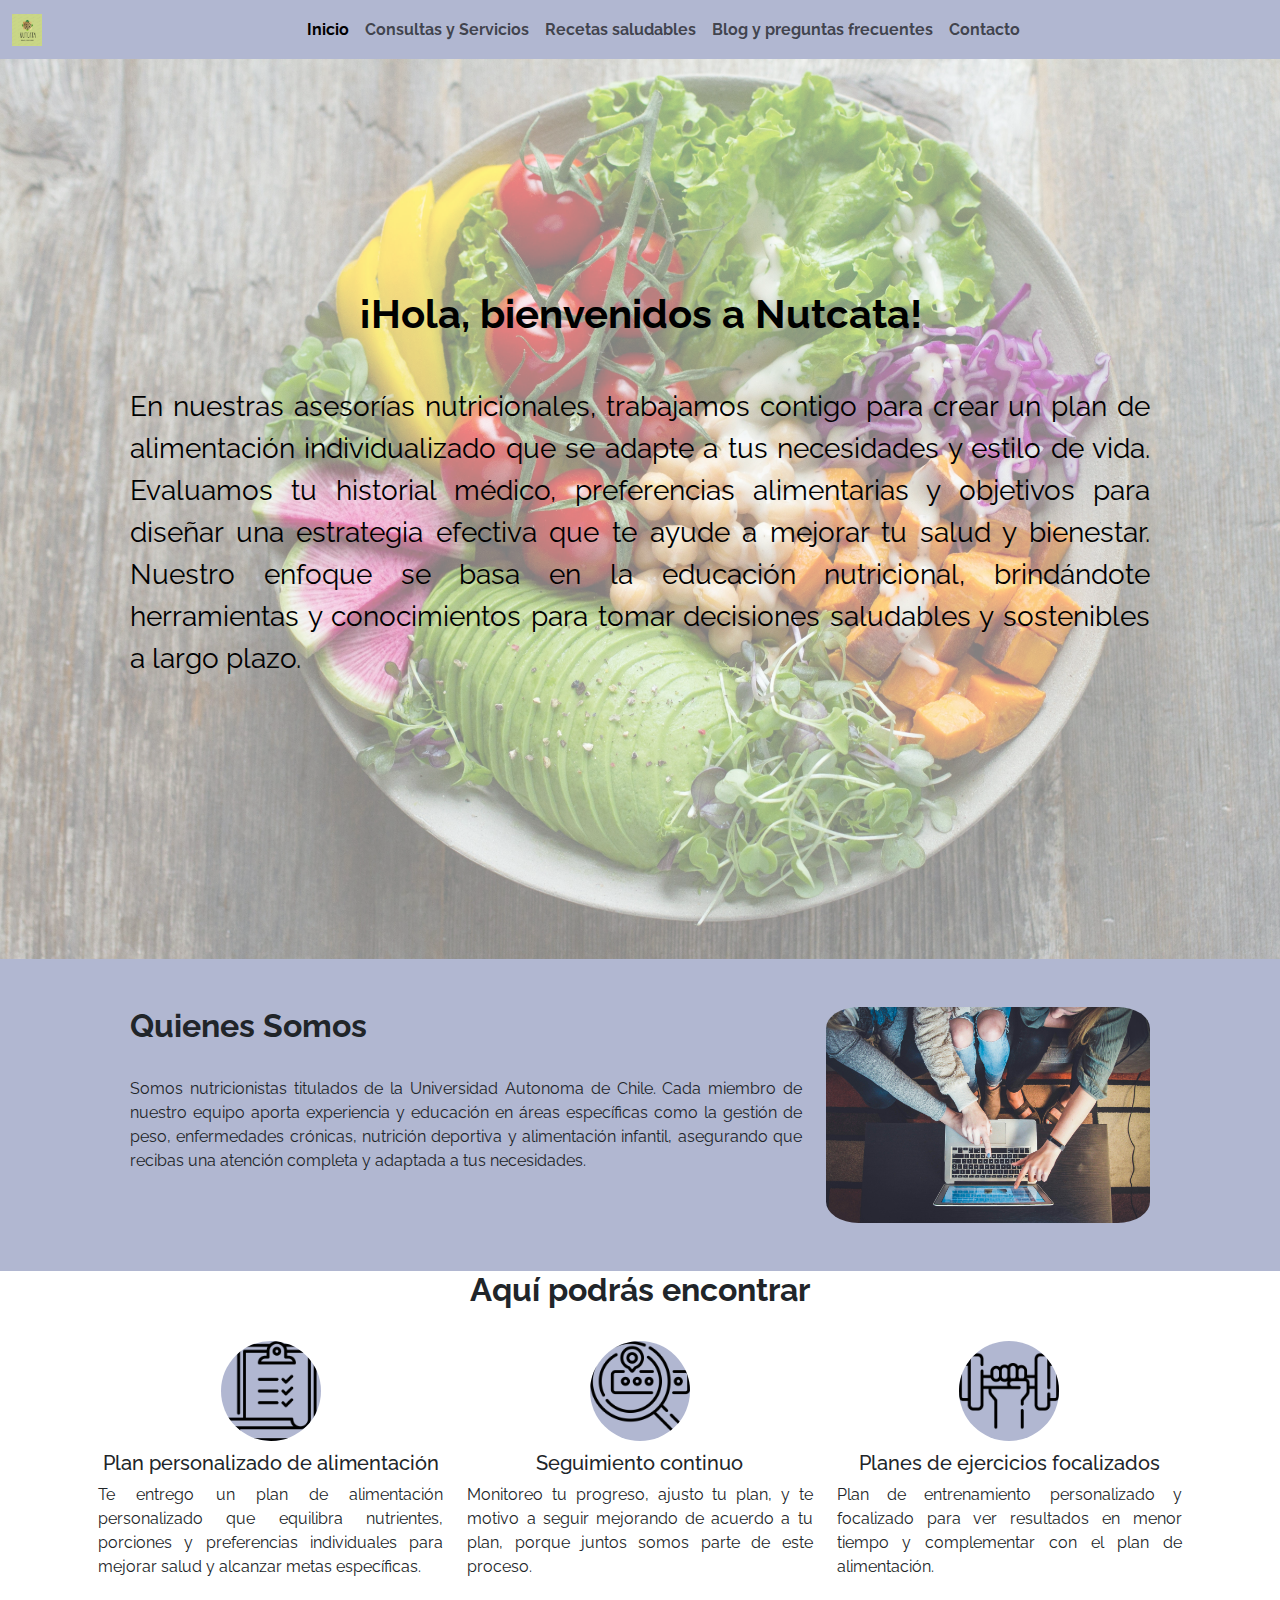
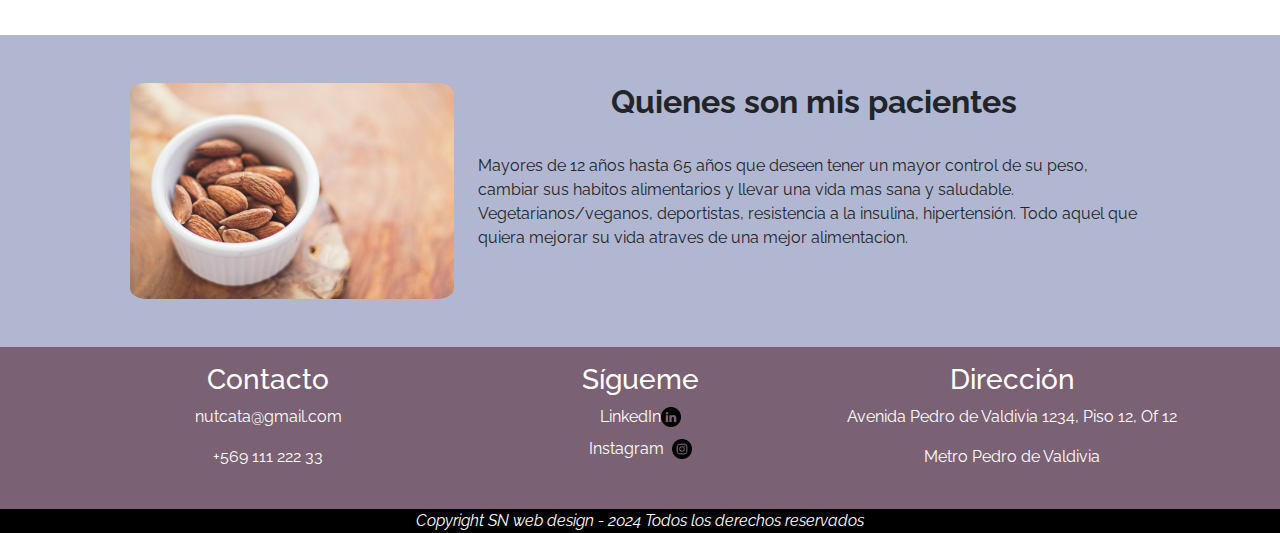
==== index.html @ 03412732 "se elimina target blank" ====
<!DOCTYPE html>
<html lang="en">
<head>
    <meta charset="UTF-8">
    <meta name="viewport" content="width=device-width, initial-scale=1.0">
    <title>Nutcata - Inicio</title>
    <meta name="description" content="Te ayudo a llevar una vida mas sana">
    <meta name="keywords" content="Nutrionista, dieta, consulta nutricional, bajar de peso, salubable">
    <link href="https://cdn.jsdelivr.net/npm/bootstrap@5.3.3/dist/css/bootstrap.min.css" rel="stylesheet" integrity="sha384-QWTKZyjpPEjISv5WaRU9OFeRpok6YctnYmDr5pNlyT2bRjXh0JMhjY6hW+ALEwIH" crossorigin="anonymous">
    <link rel="stylesheet" href="./styles/estilo.css">
    <style>

    </style>
</head>
<body>
    <header>
        <nav class="navbar navbar-expand-lg navbar-light ">
            <div class="container-fluid">
                <a class="navbar-brand" href="#"><img src="./img/WhatsApp Image 2024-05-26 at 16.32.11 (1).jpeg" width="30" alt="Logo"></a>
                <button class="navbar-toggler" type="button" data-bs-toggle="collapse" data-bs-target="#navbarNav" aria-controls="navbarNav" aria-expanded="false" aria-label="Toggle navigation">
                    <span class="navbar-toggler-icon"></span>
                </button>
                <div class="collapse navbar-collapse justify-content-center align-items-center fw-bold text-light" id="navbarNav">
                    <ul class="navbar-nav text-dark">
                        <li class="nav-item1">
                            <a class="nav-link active" aria-current="page" href="./index.html">Inicio</a>
                        </li>
                        <li class="nav-item2">
                            <a class="nav-link" href="./pages/consultas.html" target="">Consultas y Servicios</a>
                        </li>
                        <li class="nav-item3">
                            <a class="nav-link" href="./pages/recetas.html" target="">Recetas saludables</a>
                        </li>
                        <li class="nav-item4">
                            <a class="nav-link" href="./pages/blog.html" target="">Blog y preguntas frecuentes</a>
                        </li>
                        <li class="nav-item5">
                            <a class="nav-link" href="./pages/contacto.html" target="">Contacto</a>
                        </li>
                    </ul>
                </div>
            </div>
        </nav>
    </header>
    <main>  
        <section class="hero">
            <div class="container" style="position: relative; z-index: 2;">
                <h1 class="fw-bold fs-1">¡Hola, bienvenidos a Nutcata!</h1>
                <p class="fs-3 m-5" style="text-align: justify;">En nuestras asesorías nutricionales, trabajamos contigo para crear un plan de alimentación individualizado que se adapte a tus necesidades y estilo de vida. Evaluamos tu historial médico, preferencias alimentarias y objetivos para diseñar una estrategia efectiva que te ayude a mejorar tu salud y bienestar. Nuestro enfoque se basa en la educación nutricional, brindándote herramientas y conocimientos para tomar decisiones saludables y sostenibles a largo plazo.</p>
            </div>
        </section>
        <section class="seccion-1">  
            <div class="container">
                <div class="row  p-5">

                    <div class="col-md-8 align-items-center">
                        <h2 class="h2seccion- fw-bold">Quienes Somos</h2> 
                        <br>
                        <p class="pseccion-1">
                            Somos nutricionistas titulados de la Universidad Autonoma de Chile. Cada miembro de nuestro equipo aporta experiencia y educación en áreas específicas como la gestión de peso, enfermedades crónicas, nutrición deportiva y alimentación infantil, asegurando que recibas una atención completa y adaptada a tus necesidades.
                        </p>
                    </div>
                    <div class="imagen-seccion1 col-md-4">
                        <img class="img-fluid w-100 " src="./img/john-schnobrich-2FPjlAyMQTA-unsplash.jpg" alt="Equipo nutricion">
                    </div>
                </div>
            </div>
        </section>     
        <section class="seccion-2">
            <div class="container">
                <h2 class="h2seccion-2 fw-bold">Aquí podrás encontrar</h2> 
                <div class="row mt-3 p-3 justify-content-around">
                    <article class="tarjeta col-lg-4 col-md-6 mb-4 " >
                        <img class="img-fluid imagen_cont_2" src="./img/portapapeles.png" alt="">
                        <h3 class="text-center fs-5">Plan personalizado de alimentación</h3>
                        <p style="text-align:justify">Te entrego un plan de alimentación personalizado que equilibra nutrientes, porciones y preferencias individuales para mejorar salud y alcanzar metas específicas.</p>
                    </article>

                    <article class="tarjeta col-lg-4 col-md-6 mb-4 text-center">
                        <img class="img-fluid imagen_cont_2" src="./img/seguimiento.png" alt="">
                        <h3 class="text-center fs-5">Seguimiento continuo</h3>
                        <p style="text-align:justify">Monitoreo tu progreso, ajusto tu plan, y te motivo a seguir mejorando de acuerdo a tu plan, porque juntos somos parte de este proceso.</p>
                    </article>

                    <article class="tarjeta col-lg-4 col-md-6 mb-4 text-center">
                        <img class="img-fluid imagen_cont_2" src="./img/pesa.png" alt="">
                        <h3 class="text-center fs-5">Planes de ejercicios focalizados</h3>
                        <p style="text-align:justify">Plan de entrenamiento personalizado y focalizado para ver resultados en menor tiempo y complementar con el plan de alimentación.</p>
                    </article>
                </div>
            </div>
        </section>
        
        <section class="seccion-3">  
            <div class="container">
                <div class="row p-5">
                    <div class="imagen-seccion3 col-md-4">
                        <img class="img-fluid w-100" src="./img/almendras.jpg "alt="alm">
                    </div>
                    <div class="col-md-8 align-items-center">
                        <h2 class="text-center fw-bold">Quienes son mis pacientes</h2> 
                        <br>
                        <p class="pseccion-3">
                            Mayores de 12 años hasta 65 años que deseen tener un mayor control de su peso, cambiar sus habitos alimentarios y llevar una vida mas sana y saludable. Vegetarianos/veganos, deportistas, resistencia a la insulina, hipertensión. Todo aquel que quiera mejorar su vida atraves de una mejor alimentacion.
                        </p>
                    </div>
                   
                </div>
            </div>
        </section>     
        

    </main> 

    <section class="contact-section">
        <div class="container d-flex flex-wrap justify-content-center text-center">
            <div class="col-lg-4 col-md-6 mb-4 mt-3">
                <h3>Contacto</h3>
                <p>nutcata@gmail.com</p>
                <p>+569 111 222 33</p>
            </div>
            <div class="col-lg-4 col-md-6 mb-4 mt-3">
                <h3>Sígueme</h3>
                <div class="d-flex align-items-center justify-content-center mb-2">
                    <p class= mb-0 me-2">LinkedIn</p>
                    <img class="img " style="width: 20px; height: 20px;" src="./img/linkedin_black_logo_icon_147114.png" alt="LinkedIn Logo">
                </div>
                <div class="d-flex align-items-center justify-content-center mb-2" >
                    <p class="mb-0 me-2">Instagram</p>
                    <img class="img " style="width: 20px; height: 20px;" src="./img/instagram_black_logo_icon_147122.png" alt="Instagram Logo">

                </div>
            </div>
            <div class="col-lg-4 col-md-6 mb-4 mt-3">
                <h3>Dirección</h3>
                <p >Avenida Pedro de Valdivia 1234, Piso 12, Of 12</p>
                <p >Metro Pedro de Valdivia</p>
            </div>
        </div>
    </section>

    
    <footer>
        Copyright SN web design - 2024 Todos los derechos reservados
    </footer>

    <script src="https://cdn.jsdelivr.net/npm/bootstrap@5.3.3/dist/js/bootstrap.bundle.min.js" integrity="sha384-YvpcrYf0tY3lHB60NNkmXc5s9fDVZLESaAA55NDzOxhy9GkcIdslK1eN7N6jIeHz" crossorigin="anonymous"></script>
</body>
</html>
---- styles/estilo.css ----
@import url("https://fonts.googleapis.com/css2?family=Raleway:ital,wght@0,100..900;1,100..900&display=swap");
/* Crea variable para tipografia */
* {
  padding: 0;
  margin: 0;
  box-sizing: border-box;
  font-family: "raleway";
}

header {
  background-color: #b1b7d1;
}
header .navbar-nav {
  color: black;
}
header .navbar-nav {
  color: black !important;
}
header .navbar-nav li {
  animation: text-focus-in 1s cubic-bezier(0.55, 0.085, 0.68, 0.53) both;
}
header .navbar-nav .nav-item1 {
  animation-delay: 0.2s;
}
header .navbar-nav .nav-item2 {
  animation-delay: 0.4s;
}
header .navbar-nav .nav-item3 {
  animation-delay: 0.6s;
}
header .navbar-nav .nav-item4 {
  animation-delay: 0.8s;
}
header .navbar-nav .nav-item5 {
  animation-delay: 1s;
}
@keyframes text-focus-in {
  0% {
    filter: blur(12px);
    opacity: 0;
  }
  100% {
    filter: blur(0);
    opacity: 1;
  }
}
.hero {
  position: relative;
  height: 100vh;
  color: white;
  display: flex;
  justify-content: center;
  align-items: center;
  text-align: center;
  overflow: hidden;
}
.hero::before {
  content: "";
  position: absolute;
  top: 0;
  left: 0;
  width: 100%;
  height: 100%;
  background: url("../img/saludable.jpg") no-repeat center center;
  background-size: cover;
  opacity: 0.5;
  z-index: 1;
}
.hero h1, .hero p {
  color: black;
}

.seccion-1 {
  background-color: #b1b7d1;
}
.seccion-1 .container .row .h2seccion-1 {
  text-align: center;
}
.seccion-1 .container .row .pseccion-1 {
  text-align: justify;
}
.seccion-1 .container .row .imagen-seccion1 {
  animation: flip-in-hor-bottom 0.5s cubic-bezier(0.25, 0.46, 0.45, 0.94) both;
  animation-delay: 1.5s;
}
.seccion-1 .container .row .imagen-seccion1 .img-fluid {
  border-radius: 10%;
}
@keyframes flip-in-hor-bottom {
  0% {
    transform: rotateX(80deg);
    opacity: 0;
  }
  100% {
    transform: rotateX(0);
    opacity: 1;
  }
}
.seccion-2 .container .h2seccion-2 {
  text-align: center;
  margin-top: 3;
}
.seccion-2 .container .row .tarjeta {
  text-align: center;
  transition: 1s;
}
.seccion-2 .container .row .tarjeta:hover {
  transform: scale(1.1) translateY(-40px);
}
.seccion-2 .container .row .imagen_cont_2 {
  align-items: center;
  justify-content: center;
  height: 100px;
  margin-bottom: 10px;
  background-color: #b1b7d1;
  border-radius: 50%;
}

.seccion-3 {
  background-color: #b1b7d1;
}
.seccion-3 .container .row .imagen-seccion3 {
  animation: flip-in-hor-bottom 0.5s cubic-bezier(0.25, 0.46, 0.45, 0.94) both;
  animation-delay: 1.5s;
}
.seccion-3 .container .row .imagen-seccion3 .img-fluid {
  border-radius: 5%;
}
.seccion-3 .container .row .imagen-seccion3 .pseccion-3 {
  text-align: justify;
}
@keyframes flip-in-hor-bottom {
  0% {
    transform: rotateX(80deg);
    opacity: 0;
  }
  100% {
    transform: rotateX(0);
    opacity: 1;
  }
}
.contact-section {
  width: 100%;
  margin: 0;
  background-color: #7a6174;
  color: white;
}

footer {
  background-color: black;
  color: white;
  font-style: italic;
  text-align: center;
}

.card {
  transition: 1s;
}
.card:hover {
  transform: scale(1.1) translateY(-20px);
}
.card .card-body a {
  background-color: #b1b7d1;
  border-color: none;
  color: white;
}
.card .card-body a:hover {
  background-color: #7a6174;
  color: white;
}

.card-body a:hover {
  background-color: #7a6174;
  color: white;
}

.btn {
  background-color: #b1b7d1;
  border-color: none;
  color: white;
}
.btn:hover {
  background-color: #7a6174;
  color: white;
}

.accordion-button {
  background-color: #b1b7d1;
  border-color: none;
  color: white;
}/*# sourceMappingURL=estilo.css.map */
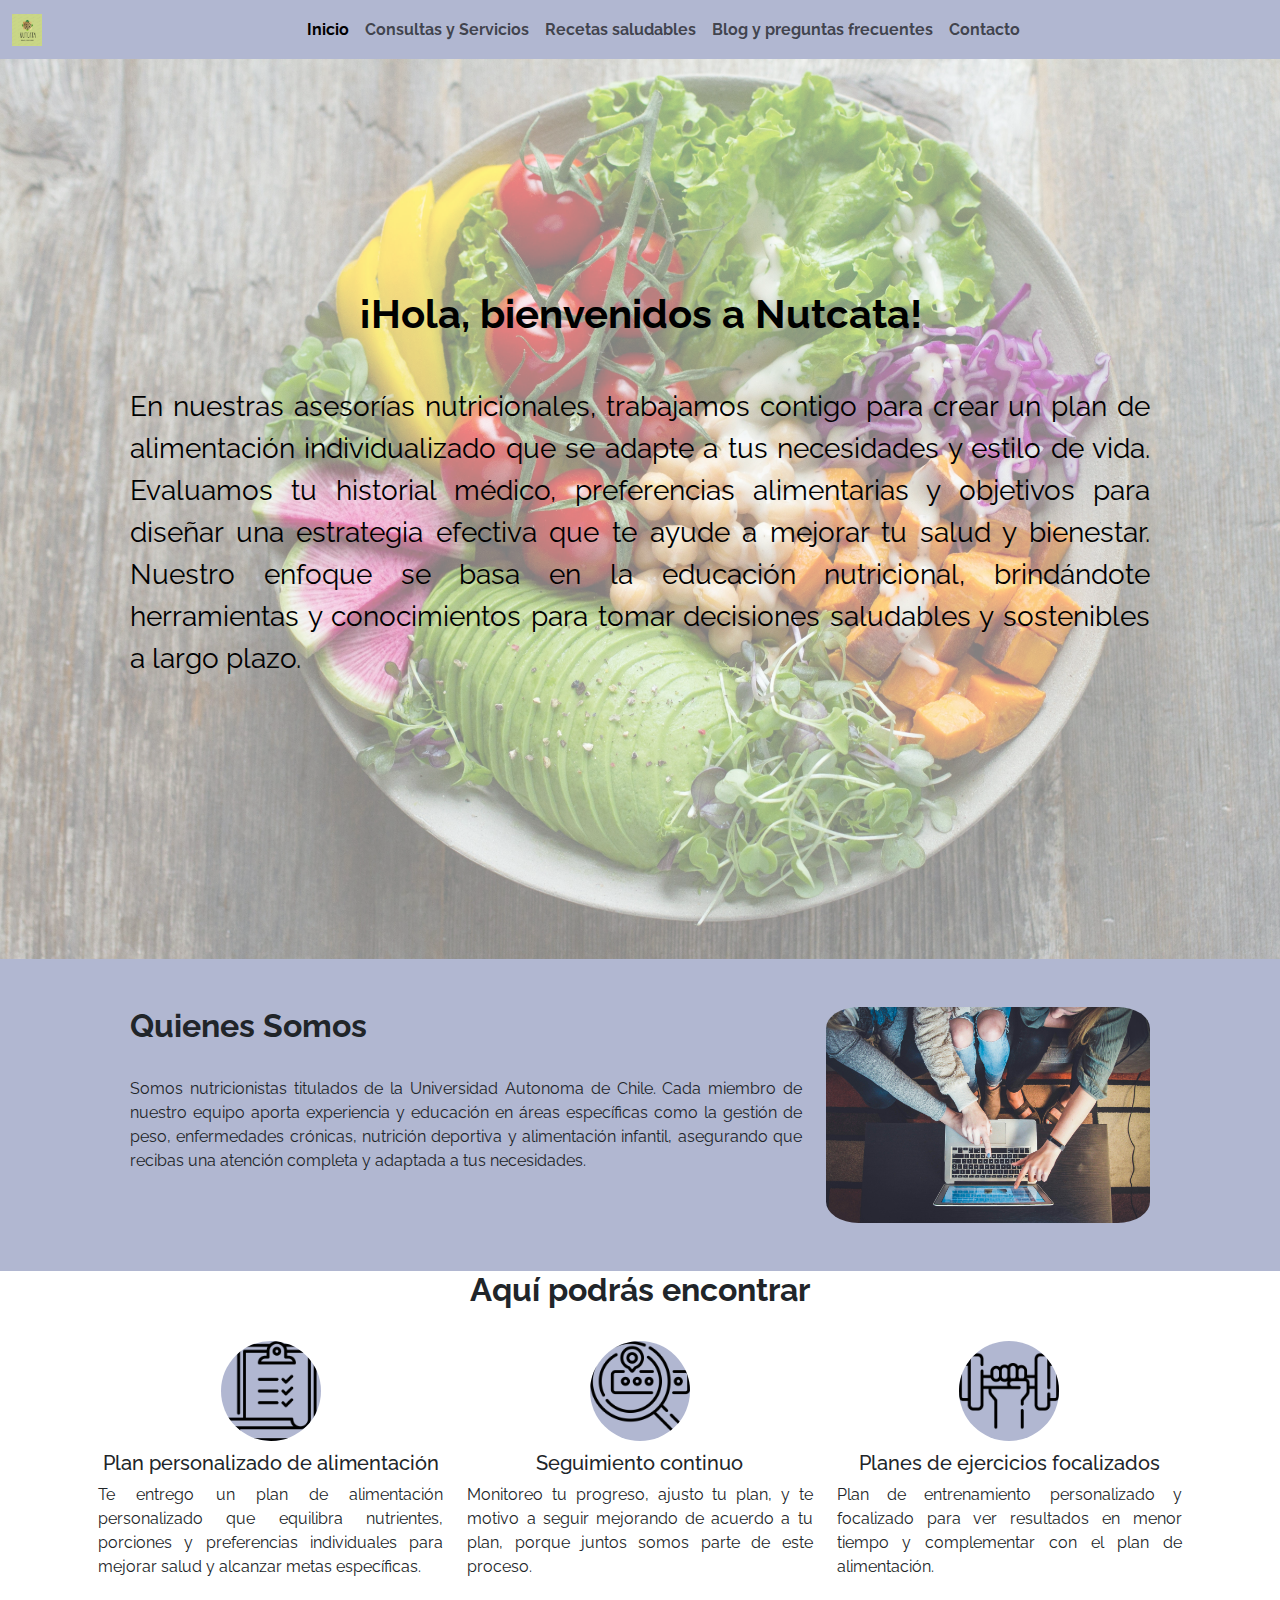
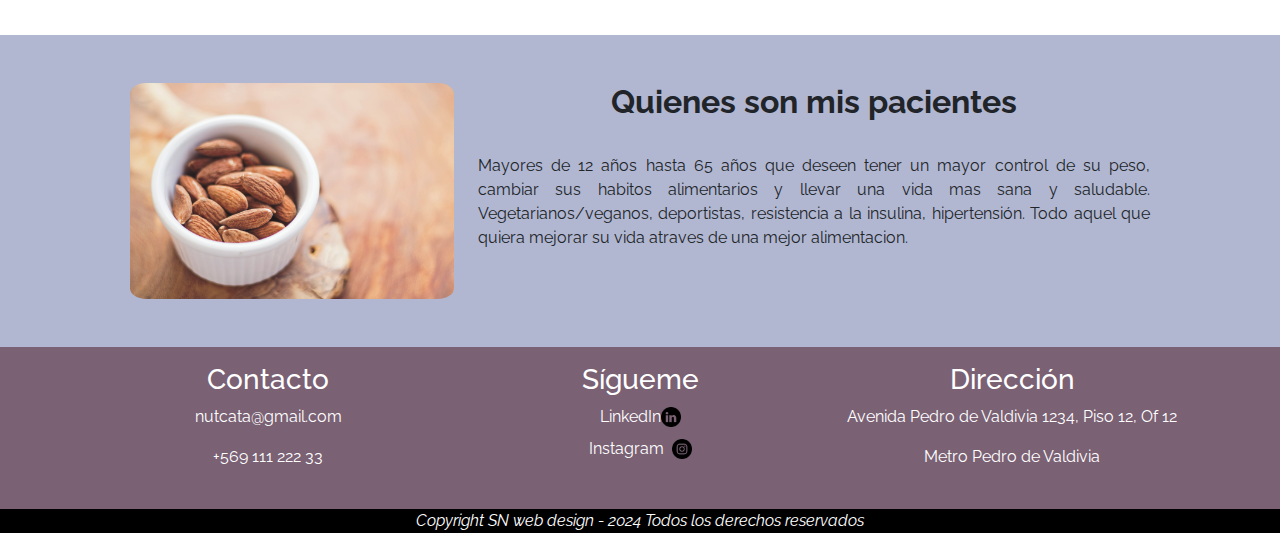
==== commit 40d521e4: "se agrega animacion titulo seccion-3" ====
--- a/index.html
+++ b/index.html
@@ -97,8 +97,8 @@
                     <div class="imagen-seccion3 col-md-4">
                         <img class="img-fluid w-100" src="./img/almendras.jpg "alt="alm">
                     </div>
-                    <div class="col-md-8 align-items-center">
-                        <h2 class="text-center fw-bold">Quienes son mis pacientes</h2> 
+                    <div class="contentseccion-3 col-md-8 align-items-center">
+                        <h2 class="text-center fw-bold h2seccion-3">Quienes son mis pacientes</h2> 
                         <br>
                         <p class="pseccion-3">
                             Mayores de 12 años hasta 65 años que deseen tener un mayor control de su peso, cambiar sus habitos alimentarios y llevar una vida mas sana y saludable. Vegetarianos/veganos, deportistas, resistencia a la insulina, hipertensión. Todo aquel que quiera mejorar su vida atraves de una mejor alimentacion.
--- a/styles/estilo.css
+++ b/styles/estilo.css
@@ -126,7 +126,10 @@
 .seccion-3 .container .row .imagen-seccion3 .img-fluid {
   border-radius: 5%;
 }
-.seccion-3 .container .row .imagen-seccion3 .pseccion-3 {
+.seccion-3 .container .row .contentseccion-3 .h2seccion-3 {
+  animation: tracking-in-contract 1.5s cubic-bezier(0.215, 0.61, 0.355, 1) both;
+}
+.seccion-3 .container .row .contentseccion-3 .pseccion-3 {
   text-align: justify;
 }
 @keyframes flip-in-hor-bottom {
@@ -136,6 +139,19 @@
   }
   100% {
     transform: rotateX(0);
+    opacity: 1;
+  }
+}
+@keyframes tracking-in-contract {
+  0% {
+    letter-spacing: 1em;
+    opacity: 0;
+  }
+  40% {
+    opacity: 0.6;
+  }
+  100% {
+    letter-spacing: normal;
     opacity: 1;
   }
 }
@@ -169,11 +185,6 @@
   color: white;
 }
 
-.card-body a:hover {
-  background-color: #7a6174;
-  color: white;
-}
-
 .btn {
   background-color: #b1b7d1;
   border-color: none;
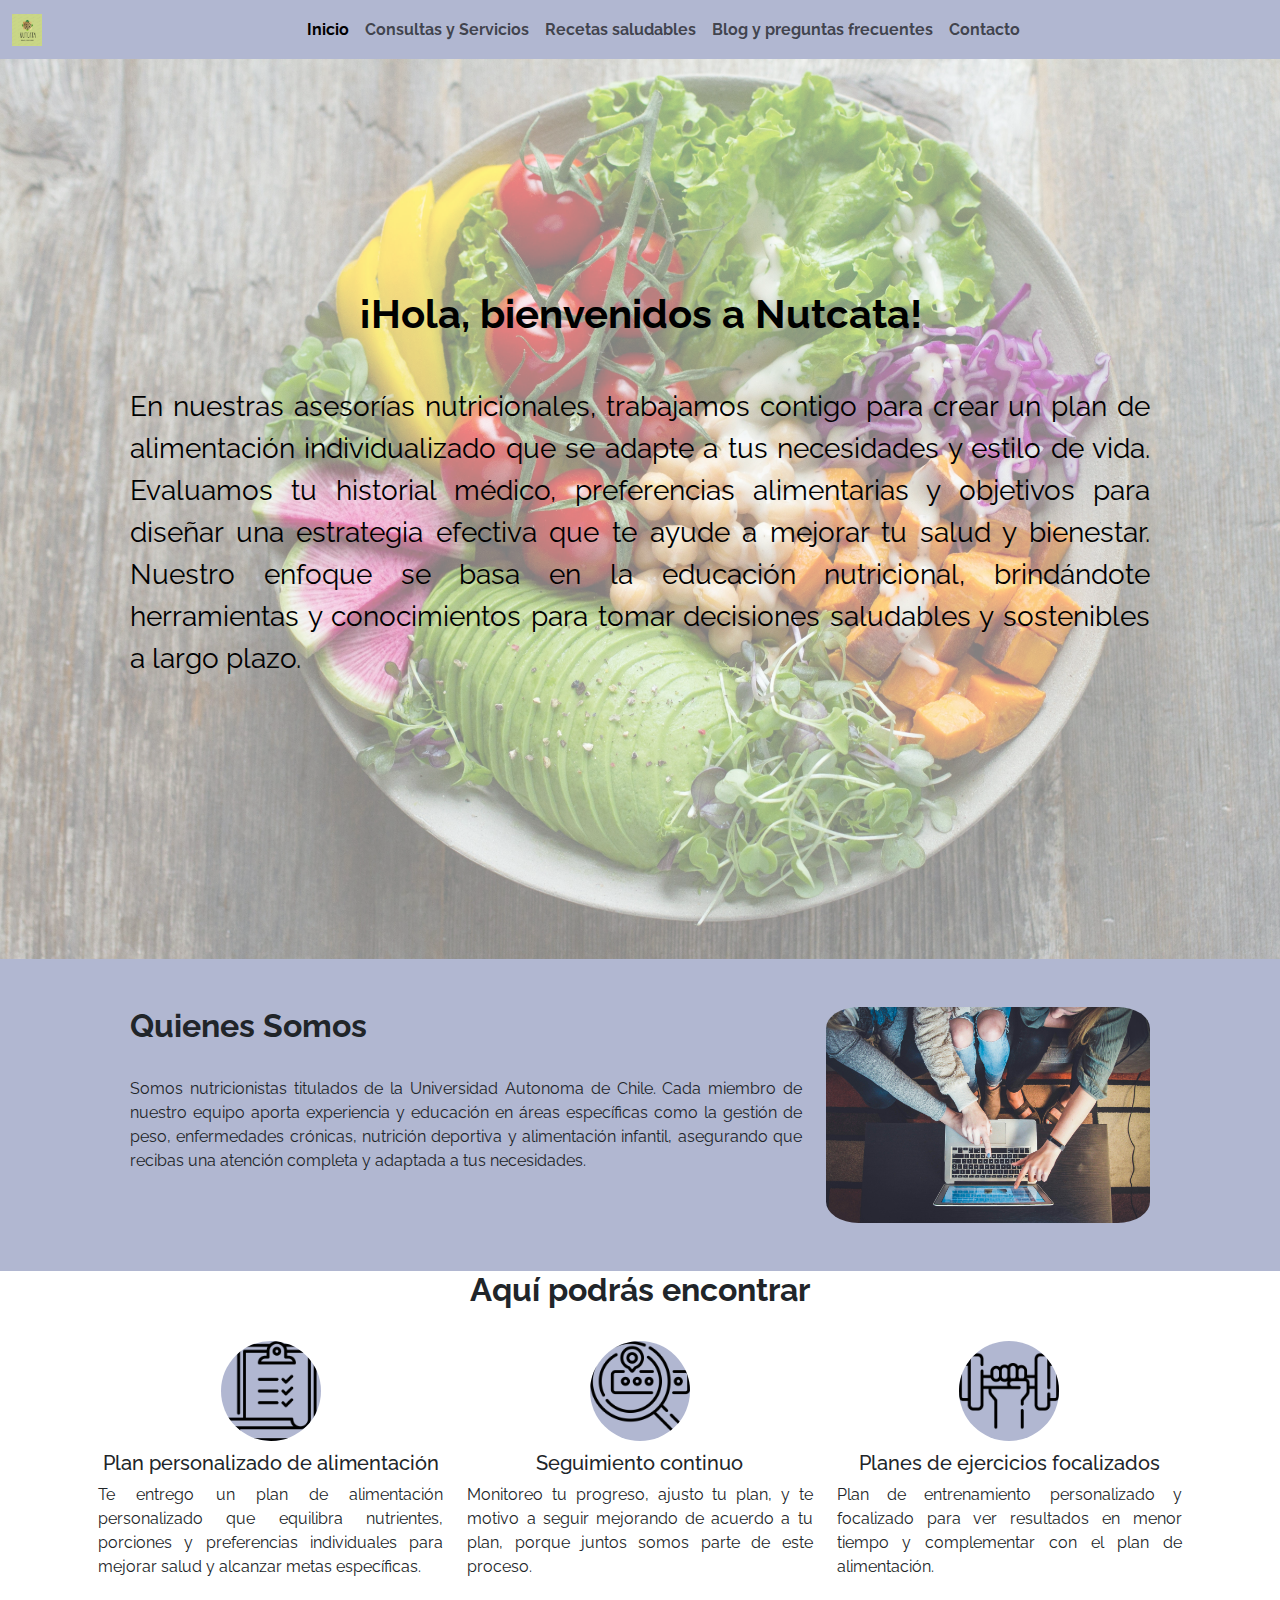
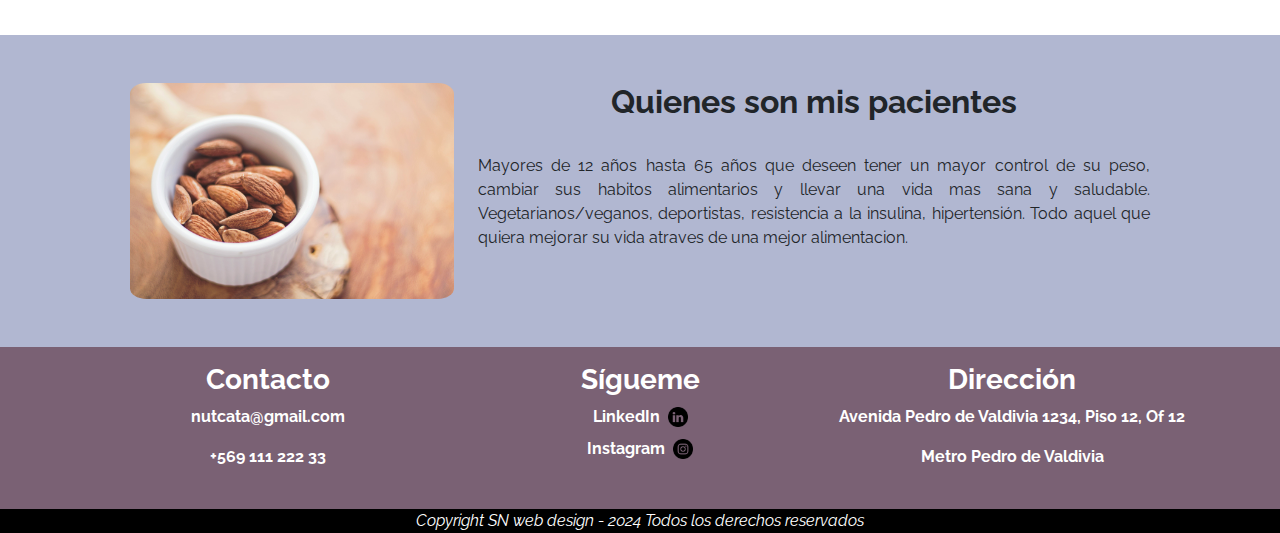
==== commit 3321d2f3: "se agregan comentarios en seccion estilo.css" ====
--- a/index.html
+++ b/index.html
@@ -115,26 +115,26 @@
     <section class="contact-section">
         <div class="container d-flex flex-wrap justify-content-center text-center">
             <div class="col-lg-4 col-md-6 mb-4 mt-3">
-                <h3>Contacto</h3>
-                <p>nutcata@gmail.com</p>
-                <p>+569 111 222 33</p>
+                <h3 class="fw-bold">Contacto</h3>
+                <p class="fw-bold">nutcata@gmail.com</p>
+                <p class="fw-bold">+569 111 222 33</p>
             </div>
             <div class="col-lg-4 col-md-6 mb-4 mt-3">
-                <h3>Sígueme</h3>
+                <h3 class="fw-bold">Sígueme</h3>
                 <div class="d-flex align-items-center justify-content-center mb-2">
-                    <p class= mb-0 me-2">LinkedIn</p>
+                    <p class= "mb-0 me-2 fw-bold">LinkedIn</p>
                     <img class="img " style="width: 20px; height: 20px;" src="./img/linkedin_black_logo_icon_147114.png" alt="LinkedIn Logo">
                 </div>
                 <div class="d-flex align-items-center justify-content-center mb-2" >
-                    <p class="mb-0 me-2">Instagram</p>
+                    <p class="mb-0 me-2 fw-bold">Instagram</p>
                     <img class="img " style="width: 20px; height: 20px;" src="./img/instagram_black_logo_icon_147122.png" alt="Instagram Logo">
 
                 </div>
             </div>
             <div class="col-lg-4 col-md-6 mb-4 mt-3">
-                <h3>Dirección</h3>
-                <p >Avenida Pedro de Valdivia 1234, Piso 12, Of 12</p>
-                <p >Metro Pedro de Valdivia</p>
+                <h3 class="fw-bold">Dirección</h3>
+                <p class="fw-bold">Avenida Pedro de Valdivia 1234, Piso 12, Of 12</p>
+                <p class="fw-bold">Metro Pedro de Valdivia</p>
             </div>
         </div>
     </section>
--- a/styles/estilo.css
+++ b/styles/estilo.css
@@ -6,7 +6,8 @@
   box-sizing: border-box;
   font-family: "raleway";
 }
-
+ 
+/* Define estilo del header y menu navbar*/
 header {
   background-color: #b1b7d1;
 }
@@ -44,6 +45,9 @@
     opacity: 1;
   }
 }
+
+
+/* DEFINE ESTILO SECCION HERO EN PAGINA INDEX*/
 .hero {
   position: relative;
   height: 100vh;
@@ -70,6 +74,8 @@
   color: black;
 }
 
+
+/* DEFINE ESTILO SECCION-1*/
 .seccion-1 {
   background-color: #b1b7d1;
 }
@@ -96,6 +102,9 @@
     opacity: 1;
   }
 }
+
+
+/* DEFINE ESTILO SECCION-2*/
 .seccion-2 .container .h2seccion-2 {
   text-align: center;
   margin-top: 3;
@@ -116,6 +125,8 @@
   border-radius: 50%;
 }
 
+
+/*DEFINE ESTILO SECCION-3*/
 .seccion-3 {
   background-color: #b1b7d1;
 }
@@ -155,6 +166,8 @@
     opacity: 1;
   }
 }
+
+/*DEFINE ESTILO DE LA SECCION CONTACTO*/
 .contact-section {
   width: 100%;
   margin: 0;
@@ -162,6 +175,8 @@
   color: white;
 }
 
+
+/*DEFINE EL ESTILO DEL FOOTER DE TODAS LAS PAGINAS*/
 footer {
   background-color: black;
   color: white;
@@ -169,6 +184,7 @@
   text-align: center;
 }
 
+/* DEFINE ESTILO DE LA SECCION TARJETA UTILIZADA EN LAS PAGINAS CONSULTAS Y SERVICIOS Y RECETAS*/
 .card {
   transition: 1s;
 }
@@ -185,6 +201,7 @@
   color: white;
 }
 
+/* DEFINE ESTILO DE TODOS LOS BOTONES UTILIZADOS*/
 .btn {
   background-color: #b1b7d1;
   border-color: none;
@@ -195,6 +212,7 @@
   color: white;
 }
 
+/*DEFINE ESTILO DE ACORDION UTILIZADO EN SECCION PREGUNTAS FRECUENTES*/
 .accordion-button {
   background-color: #b1b7d1;
   border-color: none;
